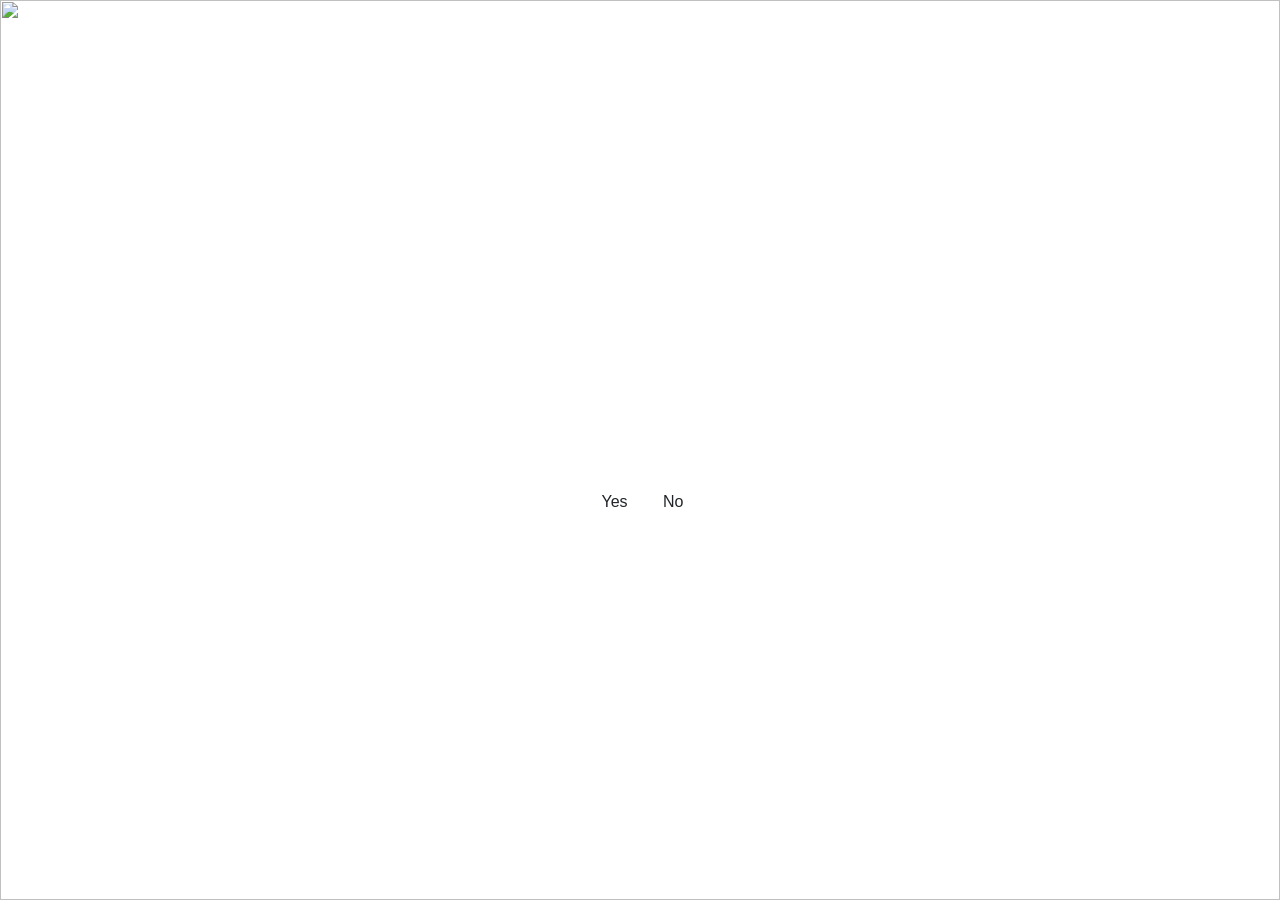
==== index.html @ 633023b8 "Add files via upload" ====
<!DOCTYPE html>
<html lang="es">
<head>
  <meta charset="UTF-8">
  <meta name="viewport" content="width=device-width, initial-scale=1.0">
  <title>Bienvenido</title>
  <link rel="stylesheet" href="CSS/bootstrap.min.css">
  <link rel="stylesheet" href="CSS/style.css">
</head>
<body>

<!-- Navbar -->
<nav class="navbar navbar-expand-lg navbar-transparent">
  <div class="container-fluid">
    <span class="navbar-brand fuente3 colorblanco">GOCAMEJICO</span>
    <button class="navbar-toggler" type="button" data-bs-toggle="collapse" data-bs-target="#navbarSupportedContent" aria-controls="navbarSupportedContent" aria-expanded="false" aria-label="Toggle navigation">
      <span class="navbar-toggler-icon"></span>
    </button>
  </div>
</nav>

<!-- Fondo -->
<div class="gif-fondo">
  <img src="GIFS/Church Question GIF.gif">
</div>

<!-- Pregunta -->
<div class="contenido">
  <h1>Do you think God wants to speak to you?</h1>
  <a href="inicio.html" class="btn btn-default">Yes</a>
  <button class="btn btn-default" onclick="mostrarAlerta()">No</button>
  <div class="alert alert-danger" id="alertaNo" style="display:none;">
    Maybe God is trying to speak to you... listen carefully.
  </div>
</div>

<script src="Js/bootstrap.bundle.min.js"></script>
<script>
  function mostrarAlerta() {
    document.getElementById("alertaNo").style.display = "block";
  }
</script>

</body>
</html>
---- CSS/style.css ----
/* General */
@font-face {
font-family: 'AlteHaas';
src: url('../Fonts/AlteHaasGroteskBold.ttf') format('truetype');
}
@font-face {
font-family: 'Grotesque';
src: url('../Fonts/grotesque-mt-std-bold-extended.otf') format('opentype');
}
html, body {
margin: 0;
width: 100%;
height: 100%;
}
body {
font-family: 'AlteHaas', sans-serif;
display: flex;
flex-direction: column;
min-height: 100vh;
}
.fuente3 {
font-family: 'Grotesque', sans-serif;
letter-spacing: -0.5px;
}
.texto-justificado {
text-align: justify;
}
.colorblanco {
color: #fff !important;
}
/* Letras que cambian*/
.rotating-text {
font-size: 13px;
font-weight: 500;
color: #0100C8;
opacity: 0;
transition: opacity 0.5s ease;
margin-left: auto;
white-space: nowrap;
}
.rotating-text.visible {
opacity: 1;
}
/* Footer */
footer {
margin-top: auto;
background-color: #0100C8;
}
/* Página Bienvenida */
.gif-fondo {
position: fixed;
top: 0;
left: 0;
width: 100%;
height: 100%;
z-index: -1;
}
.gif-fondo img {
width: 100%;
height: 100%;
object-fit: cover;
}
.contenido {
position: absolute;
top: 50%;
left: 50%;
transform: translate(-50%, -50%);
text-align: center;
color: white;
}
.contenido h1 {
color: white;
}
.contenido a {
margin: 5px;
}
#alertaNo {
display: none;
margin-top: 20px;
}
/* Página Acerca de*/
.caja-creador {
background: rgba(255, 255, 255, 0.08);
}
/* Galería y Carruseles */
.carousel-item img {
max-height: 750px;
object-fit: cover;
}
.carousel-control-prev-icon,
.carousel-control-next-icon {
filter: invert(1);
}
.btn-galeria {
background: transparent;
border: 1px solid #1C1CFC;
color: #1C1CFC;
}
.btn-galeria:hover {
background: #1C1CFC;
color: #fff;
}
.btn-galeria.active {
background-color: #1C1CFC;
color: #fff;
border-color: #1C1CFC;
}
/* Productos */
.productos-seccion {
padding: 60px 80px;
display: flex;
flex-direction: column;
gap: 10px;
}
.producto-item {
display: flex;
gap: 50px;
align-items: center;
}
.producto-item img {
width: 50%;
height: 500px;
object-fit: cover;
}
.producto-info {
width: 50%;
}
.producto-info h3 {
font-size: 18px;
letter-spacing: 2px;
font-weight: 400;
}
.producto-info p {
margin: 10px 0;
color: #3A3AD2;
}
.producto-info a {
display: inline-block;
margin-top: 20px;
text-decoration: none;
color: black;
border-bottom: 1px solid black;
padding-bottom: 3px;
letter-spacing: 2px;
font-size: 12px;
}
.producto-info a:hover {
opacity: 0.6;
}

/* Responsive */
/* Responsive */
@media (max-width: 768px) {
.productos-seccion {
padding: 30px 20px;
  }
.producto-item {
flex-direction: column;
  }
.producto-item img,
.producto-info {
width: 100%;
  }
.producto-item img {
height: 300px;
  }
}

@media (max-width: 576px) {
  .carousel-item img {
    max-height: 100vh;
    object-fit: cover;
  }
}
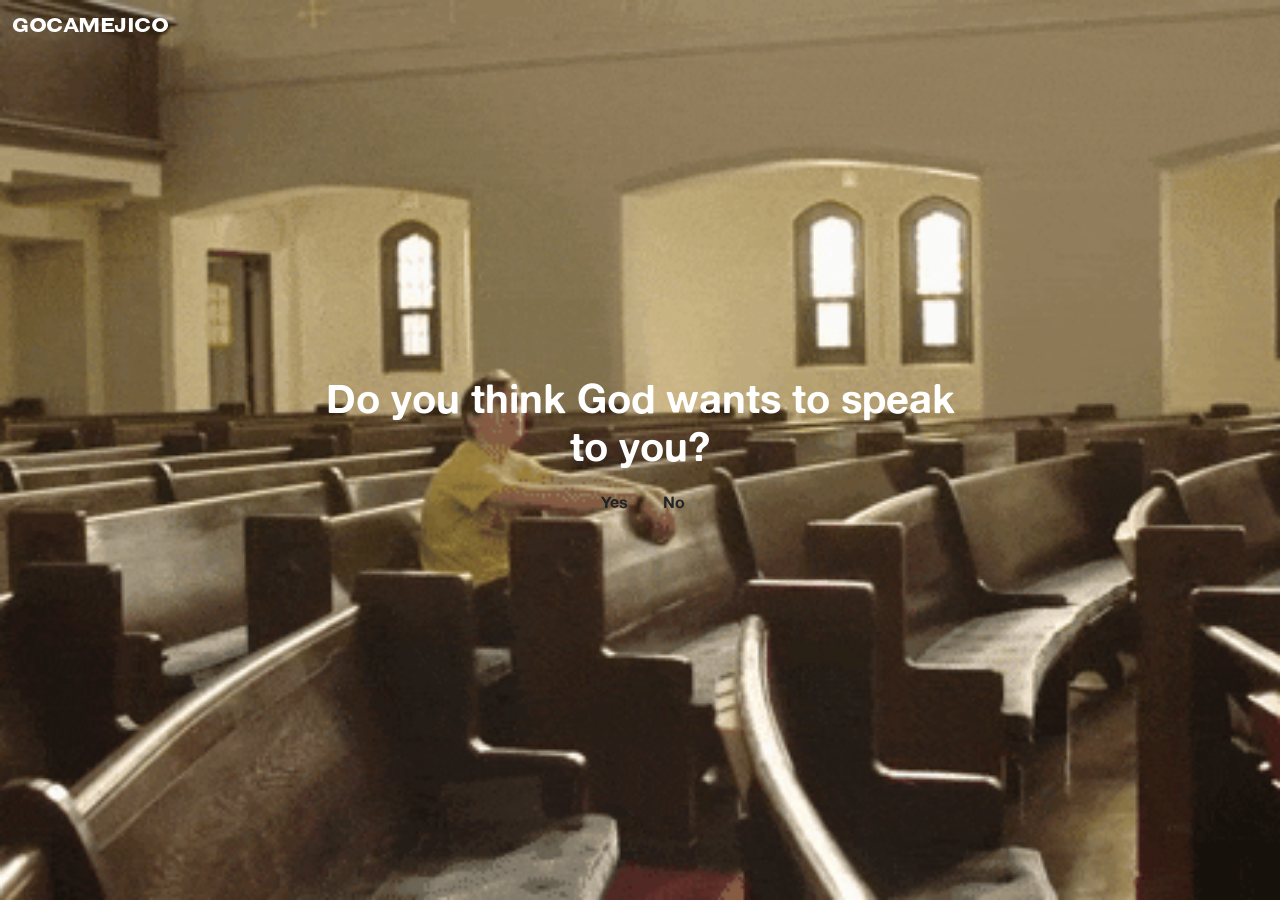
==== commit d1102742: "Add files via upload" ====
--- a/index.html
+++ b/index.html
@@ -13,8 +13,7 @@
 <nav class="navbar navbar-expand-lg navbar-transparent">
   <div class="container-fluid">
     <span class="navbar-brand fuente3 colorblanco">GOCAMEJICO</span>
-    <button class="navbar-toggler" type="button" data-bs-toggle="collapse" data-bs-target="#navbarSupportedContent" aria-controls="navbarSupportedContent" aria-expanded="false" aria-label="Toggle navigation">
-      <span class="navbar-toggler-icon"></span>
+   
     </button>
   </div>
 </nav>
